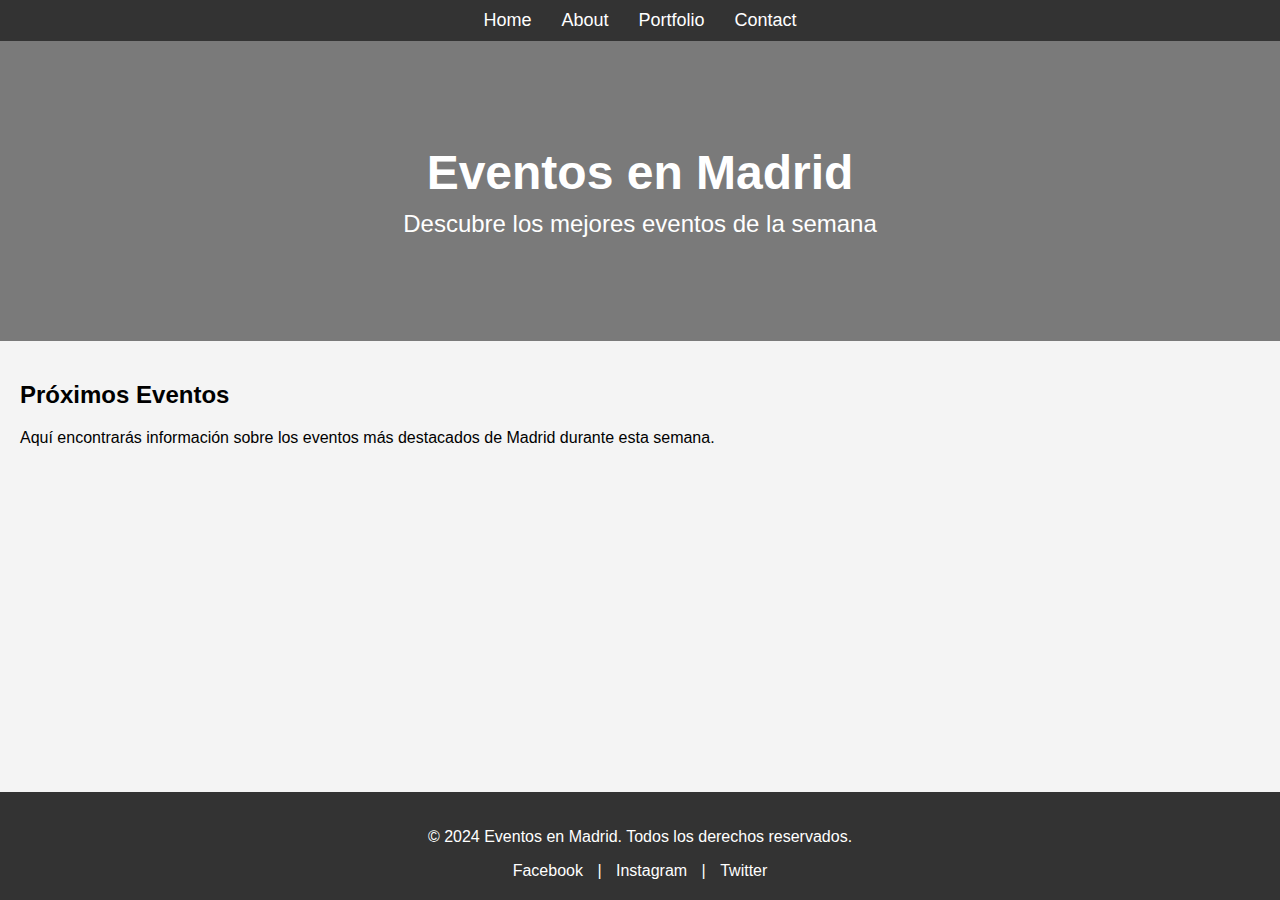
==== index.html @ b4fb20d5 "estructura" ====
<!DOCTYPE html>
<html lang="es">
<head>
    <meta charset="UTF-8">
    <meta name="viewport" content="width=device-width, initial-scale=1.0">
    <title>Eventos en Madrid</title>
    <link rel="stylesheet" href="style.css">
</head>
<body>
    <!-- Menú de navegación -->
    <nav>
        <ul>
            <li><a href="index.html">Home</a></li>
            <li><a href="about.html">About</a></li>
            <li><a href="portfolio.html">Portfolio</a></li>
            <li><a href="contact.html">Contact</a></li>
        </ul>
    </nav>

    <!-- Encabezado con imagen de fondo -->
    <header class="home-header">
        <div class="overlay">
            <h1>Eventos en Madrid</h1>
            <p>Descubre los mejores eventos de la semana</p>
        </div>
    </header>

    <!-- Contenido específico de la Home -->
    <main>
        <section>
            <h2>Próximos Eventos</h2>
            <p>Aquí encontrarás información sobre los eventos más destacados de Madrid durante esta semana.</p>
        </section>
    </main>

    <!-- Footer común -->
    <footer>
        <p>© 2024 Eventos en Madrid. Todos los derechos reservados.</p>
        <div class="social-links">
            <a href="#">Facebook</a> |
            <a href="#">Instagram</a> |
            <a href="#">Twitter</a>
        </div>
    </footer>
</body>
</html>
---- style.css ----
/* Estilos generales */
body {
    font-family: Arial, sans-serif;
    margin: 0;
    padding: 0;
    background-color: #f4f4f4;
}

nav {
    background-color: #333;
    padding: 10px;
}

nav ul {
    list-style: none;
    padding: 0;
    margin: 0;
    display: flex;
    justify-content: center;
}

nav ul li {
    margin: 0 15px;
}

nav ul li a {
    color: #fff;
    text-decoration: none;
    font-size: 18px;
}

header {
    height: 300px;
    background-size: cover;
    background-position: center;
    position: relative;
}

.overlay {
    background-color: rgba(0, 0, 0, 0.5);
    height: 100%;
    display: flex;
    justify-content: center;
    align-items: center;
    flex-direction: column;
    color: white;
    text-align: center;
}

header h1 {
    font-size: 48px;
    margin: 0;
}

header p {
    font-size: 24px;
    margin: 10px 0 0;
}

main {
    padding: 20px;
}

footer {
    background-color: #333;
    color: white;
    text-align: center;
    padding: 20px 0;
    position: fixed;
    width: 100%;
    bottom: 0;
}

footer .social-links a {
    color: white;
    text-decoration: none;
    margin: 0 10px;
}

/* Estilos específicos de cada header */
.home-header {
    background-image: url('img/madrid.jpg'); /* Cambia por la imagen de fondo que prefieras */
}

.about-header {
    background-image: url('img/about.jpg');
}

.portfolio-header {
    background-image: url('img/portfolio.jpg');
}

.contact-header {
    background-image: url('img/contact.jpg');
}
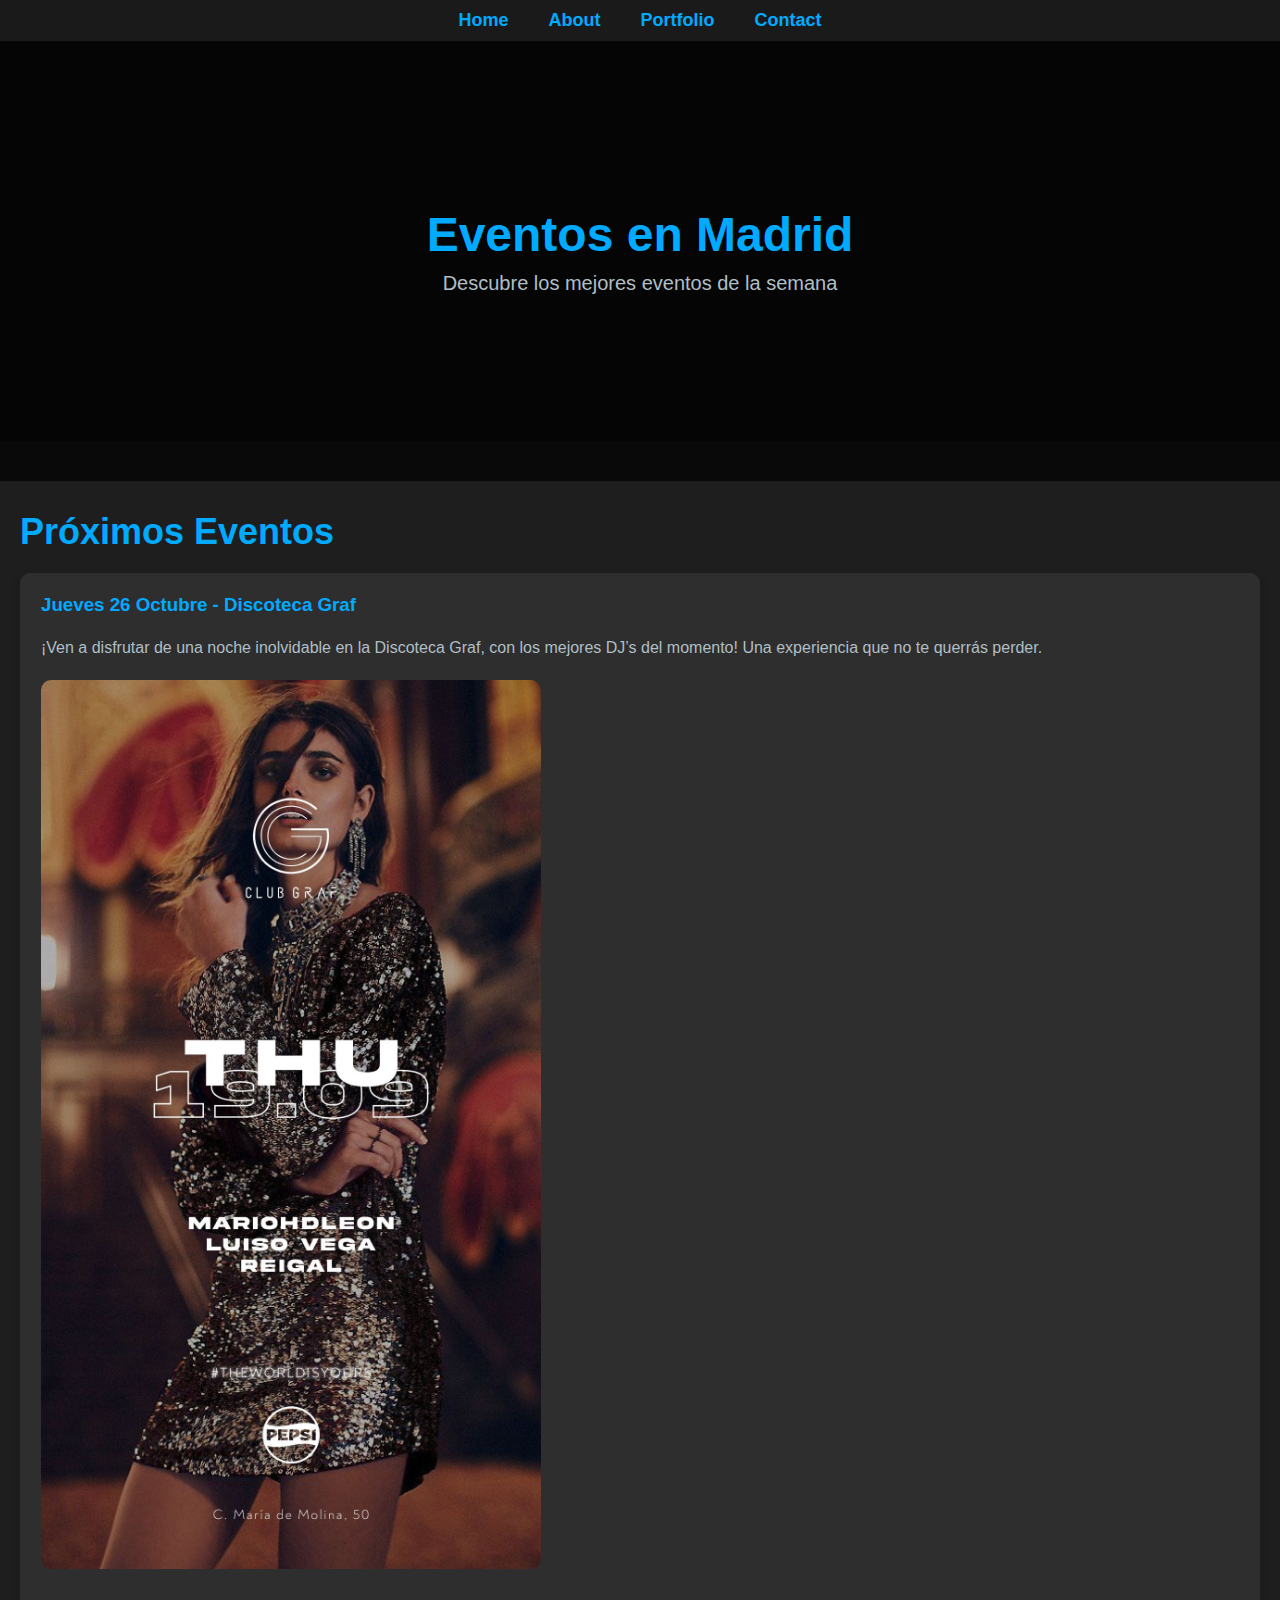
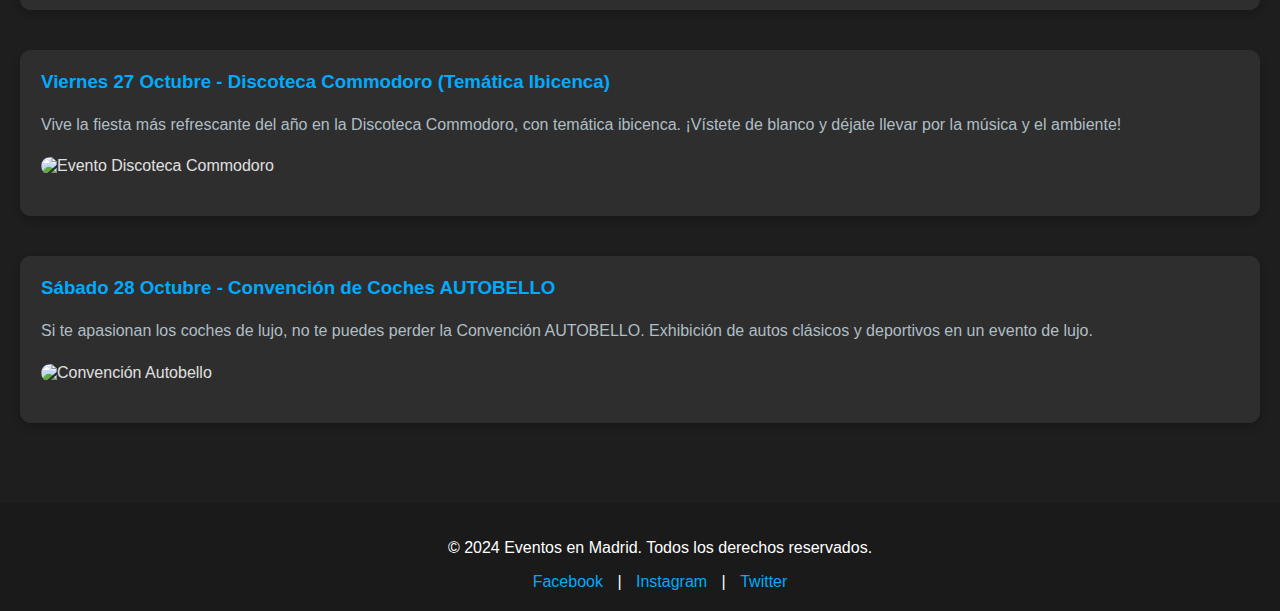
==== commit dca21a1e: "progresoclase" ====
--- a/index.html
+++ b/index.html
@@ -29,7 +29,31 @@
     <main>
         <section>
             <h2>Próximos Eventos</h2>
-            <p>Aquí encontrarás información sobre los eventos más destacados de Madrid durante esta semana.</p>
+            
+            <!-- Evento 1 -->
+            <div class="evento">
+                <h3>Jueves 26 Octubre - Discoteca Graf</h3>
+                <p>¡Ven a disfrutar de una noche inolvidable en la Discoteca Graf, con los mejores DJ’s del momento! Una experiencia que no te querrás perder.</p>
+                <!-- Añadirás una imagen aquí más tarde -->
+                <img src="../imagenes/graf.jpg" alt="Evento Discoteca Graf" class="evento-img">
+            </div>
+
+            <!-- Evento 2 -->
+            <div class="evento">
+                <h3>Viernes 27 Octubre - Discoteca Commodoro (Temática Ibicenca)</h3>
+                <p>Vive la fiesta más refrescante del año en la Discoteca Commodoro, con temática ibicenca. ¡Vístete de blanco y déjate llevar por la música y el ambiente!</p>
+                <!-- Añadirás una imagen aquí más tarde -->
+                <img src="img/commodoro.jpg" alt="Evento Discoteca Commodoro" class="evento-img">
+            </div>
+
+            <!-- Evento 3 -->
+            <div class="evento">
+                <h3>Sábado 28 Octubre - Convención de Coches AUTOBELLO</h3>
+                <p>Si te apasionan los coches de lujo, no te puedes perder la Convención AUTOBELLO. Exhibición de autos clásicos y deportivos en un evento de lujo.</p>
+                <!-- Añadirás una imagen aquí más tarde -->
+                <img src="img/autobello.jpg" alt="Convención Autobello" class="evento-img">
+            </div>
+
         </section>
     </main>
 
--- a/style.css
+++ b/style.css
@@ -1,14 +1,18 @@
-/* Estilos generales */
 body {
-    font-family: Arial, sans-serif;
+    font-family: 'Arial', sans-serif;
     margin: 0;
     padding: 0;
-    background-color: #f4f4f4;
+    background-color: #121212; /* Fondo oscuro global */
+    color: #e0e0e0; /* Texto claro */
 }
 
+/* Navegación */
 nav {
-    background-color: #333;
-    padding: 10px;
+    background-color: #1a1a1a; /* Fondo negro para el menú */
+    padding: 10px 0;
+    position: sticky; /* Mantiene el menú fijo en la parte superior */
+    top: 0;
+    z-index: 1000;
 }
 
 nav ul {
@@ -20,24 +24,31 @@
 }
 
 nav ul li {
-    margin: 0 15px;
+    margin: 0 20px;
 }
 
 nav ul li a {
-    color: #fff;
+    color: #00aaff; /* Color azul claro */
     text-decoration: none;
     font-size: 18px;
+    font-weight: bold;
+    transition: color 0.3s;
 }
 
+nav ul li a:hover {
+    color: #fff; /* Cambia a blanco al pasar el mouse */
+}
+
+/* Encabezado de las páginas con imagen de fondo */
 header {
-    height: 300px;
+    height: 400px;
     background-size: cover;
     background-position: center;
     position: relative;
 }
 
 .overlay {
-    background-color: rgba(0, 0, 0, 0.5);
+    background-color: rgba(0, 0, 0, 0.7); /* Capa oscura sobre la imagen */
     height: 100%;
     display: flex;
     justify-content: center;
@@ -45,51 +56,126 @@
     flex-direction: column;
     color: white;
     text-align: center;
+    padding: 20px;
 }
 
 header h1 {
     font-size: 48px;
     margin: 0;
+    color: #00aaff; /* Azul claro */
 }
 
 header p {
-    font-size: 24px;
-    margin: 10px 0 0;
+    font-size: 20px;
+    margin-top: 10px;
+    color: #b0bec5; /* Gris claro */
 }
 
+/* Estilos para el contenido */
 main {
-    padding: 20px;
+    padding: 40px 20px;
+    background-color: #1e1e1e; /* Fondo gris oscuro */
 }
 
+main h2 {
+    font-size: 36px;
+    color: #00aaff;
+    margin-bottom: 20px;
+}
+
+main p {
+    font-size: 18px;
+    color: #e0e0e0;
+    line-height: 1.6;
+}
+
+/* Estilos para los eventos */
+.evento {
+    margin-bottom: 40px;
+    padding: 20px;
+    border: 1px solid #2e2e2e;
+    background-color: #2e2e2e; /* Fondo gris oscuro para cada evento */
+    border-radius: 10px;
+    box-shadow: 0 4px 8px rgba(0, 0, 0, 0.2);
+    transition: transform 0.3s;
+}
+
+.evento:hover {
+    transform: translateY(-10px); /* Efecto de elevación al pasar el mouse */
+}
+
+.evento h3 {
+    margin-top: 0;
+    color: #00aaff;
+}
+
+.evento p {
+    font-size: 16px;
+    color: #b0bec5; /* Gris claro */
+}
+
+.evento-img {
+    width: 100%;
+    height: auto;
+    max-width: 500px;
+    display: block;
+    margin: 20px 0;
+    border-radius: 10px;
+}
+
+/* Footer */
 footer {
-    background-color: #333;
+    background-color: #1a1a1a;
     color: white;
     text-align: center;
-    padding: 20px 0;
-    position: fixed;
+    padding: 20px;
+    position: relative;
     width: 100%;
     bottom: 0;
 }
 
 footer .social-links a {
-    color: white;
+    color: #00aaff;
     text-decoration: none;
     margin: 0 10px;
 }
 
-/* Estilos específicos de cada header */
+footer .social-links a:hover {
+    color: #fff; /* Blanco al pasar el mouse */
+}
+
+/* Imágenes de fondo específicas para cada página */
 .home-header {
-    background-image: url('img/madrid.jpg'); /* Cambia por la imagen de fondo que prefieras */
+    background-image: url('img/madrid-night.jpg'); /* Imagen de fondo para Home */
 }
 
 .about-header {
-    background-image: url('img/about.jpg');
+    background-image: url('../imagenes/socialmedia.jpg'); /* Imagen de fondo para About */
 }
 
 .portfolio-header {
-    background-image: url('img/portfolio.jpg');
+    background-image: url('../imagenes/disco.jpg'); /* Imagen de fondo para Portfolio */
 }
 
 .contact-header {
-    background-image: url('img/contact.jpg');
+    background-image: url('img/madrid-contact.jpg'); /* Imagen de fondo para Contact */
 }
+
+/* Estilos responsivos para móviles */
+@media (max-width: 768px) {
+    header h1 {
+        font-size: 36px;
+    }
+
+    header p {
+        font-size: 18px;
+    }
+
+    nav ul li {
+        margin: 0 10px;
+    }
+
+    main {
+        padding: 20px 10px;
+    }
+}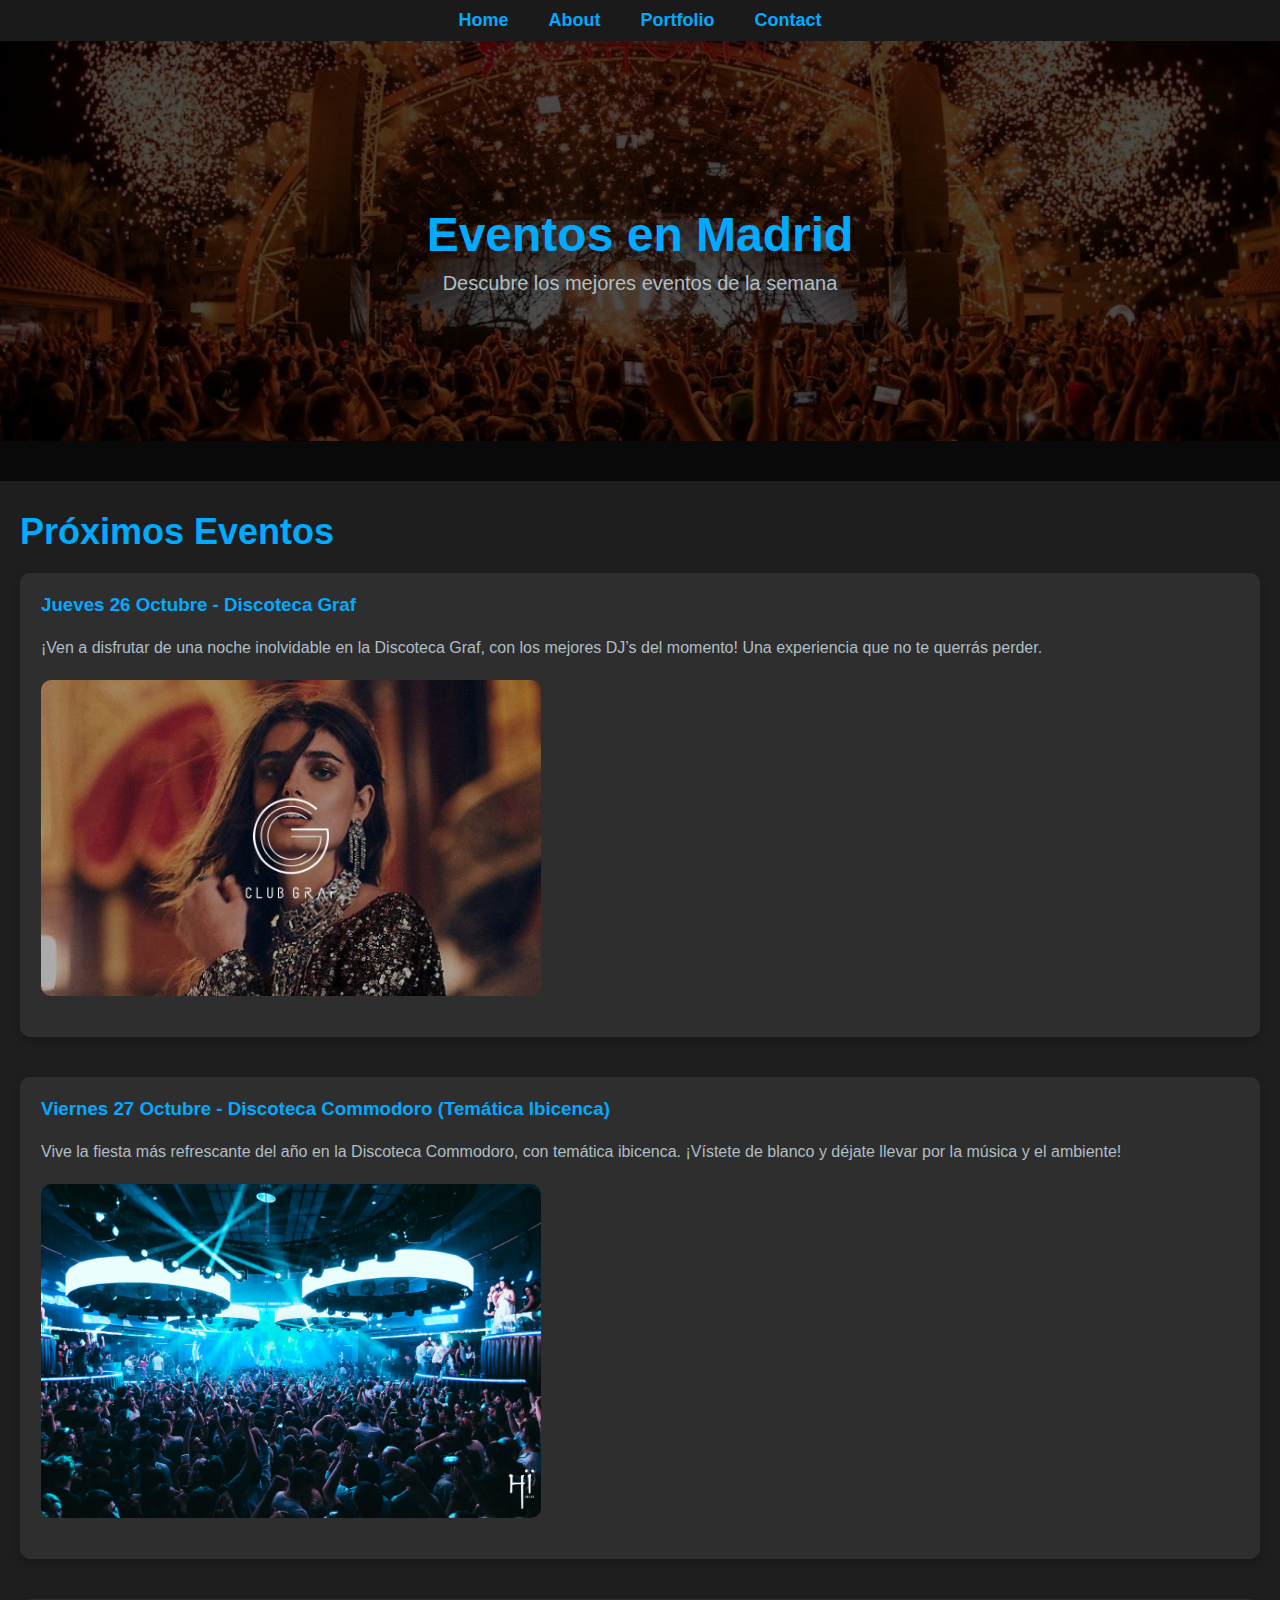
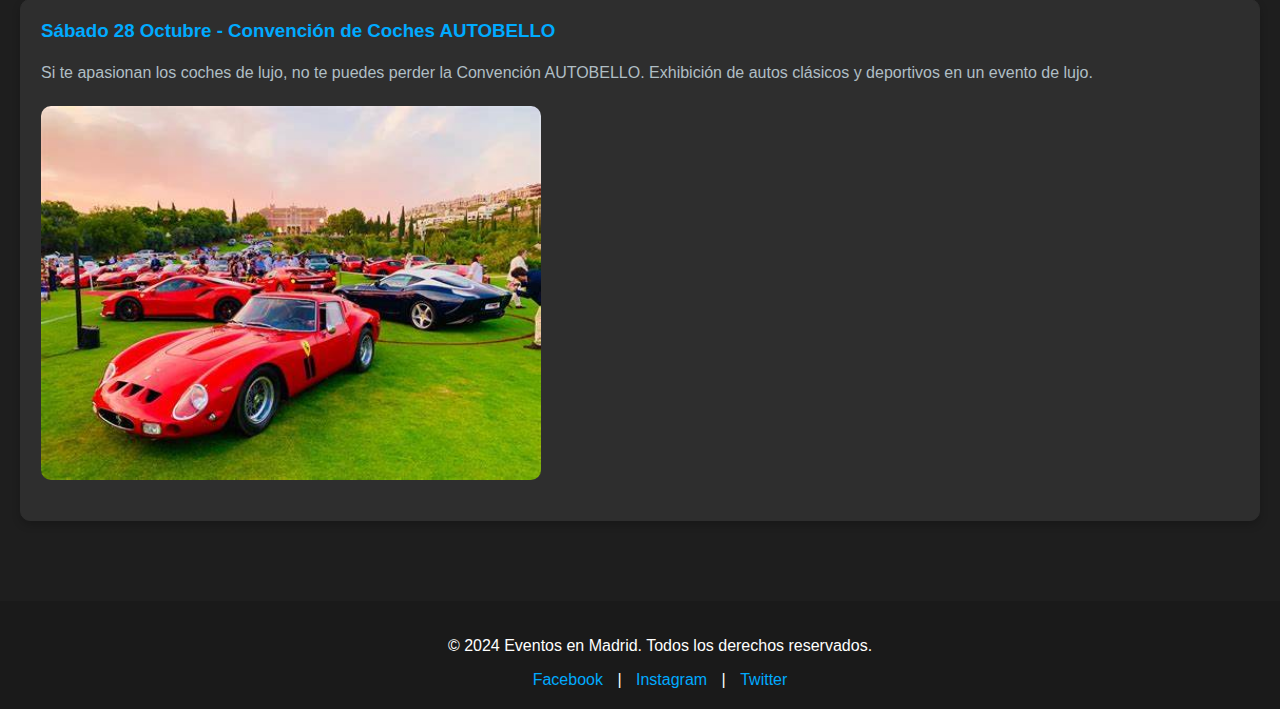
==== commit 6b521f63: "g" ====
--- a/index.html
+++ b/index.html
@@ -7,7 +7,7 @@
     <link rel="stylesheet" href="style.css">
 </head>
 <body>
-    <!-- Menú de navegación -->
+    
     <nav>
         <ul>
             <li><a href="index.html">Home</a></li>
@@ -17,7 +17,7 @@
         </ul>
     </nav>
 
-    <!-- Encabezado con imagen de fondo -->
+    
     <header class="home-header">
         <div class="overlay">
             <h1>Eventos en Madrid</h1>
@@ -25,45 +25,45 @@
         </div>
     </header>
 
-    <!-- Contenido específico de la Home -->
+    
     <main>
         <section>
             <h2>Próximos Eventos</h2>
             
-            <!-- Evento 1 -->
+            
             <div class="evento">
                 <h3>Jueves 26 Octubre - Discoteca Graf</h3>
                 <p>¡Ven a disfrutar de una noche inolvidable en la Discoteca Graf, con los mejores DJ’s del momento! Una experiencia que no te querrás perder.</p>
-                <!-- Añadirás una imagen aquí más tarde -->
+                
                 <img src="../imagenes/graf.jpg" alt="Evento Discoteca Graf" class="evento-img">
             </div>
 
-            <!-- Evento 2 -->
+            
             <div class="evento">
                 <h3>Viernes 27 Octubre - Discoteca Commodoro (Temática Ibicenca)</h3>
                 <p>Vive la fiesta más refrescante del año en la Discoteca Commodoro, con temática ibicenca. ¡Vístete de blanco y déjate llevar por la música y el ambiente!</p>
-                <!-- Añadirás una imagen aquí más tarde -->
-                <img src="img/commodoro.jpg" alt="Evento Discoteca Commodoro" class="evento-img">
+                
+                <img src="../imagenes/ibicenca.jpeg" alt="Evento Discoteca Commodoro" class="evento-img">
             </div>
 
-            <!-- Evento 3 -->
+            
             <div class="evento">
                 <h3>Sábado 28 Octubre - Convención de Coches AUTOBELLO</h3>
                 <p>Si te apasionan los coches de lujo, no te puedes perder la Convención AUTOBELLO. Exhibición de autos clásicos y deportivos en un evento de lujo.</p>
-                <!-- Añadirás una imagen aquí más tarde -->
-                <img src="img/autobello.jpg" alt="Convención Autobello" class="evento-img">
+                
+                <img src="../imagenes/autobello.jpeg" alt="Convención Autobello" class="evento-img">
             </div>
 
         </section>
     </main>
 
-    <!-- Footer común -->
+    
     <footer>
         <p>© 2024 Eventos en Madrid. Todos los derechos reservados.</p>
         <div class="social-links">
-            <a href="#">Facebook</a> |
-            <a href="#">Instagram</a> |
-            <a href="#">Twitter</a>
+            <a href="https://www.facebook.com" target="_blank">Facebook</a> |
+            <a href="https://www.instagram.com" target="_blank">Instagram</a> |
+            <a href="https://www.twitter.com" target="_blank">Twitter</a>
         </div>
     </footer>
 </body>
--- a/style.css
+++ b/style.css
@@ -2,15 +2,15 @@
     font-family: 'Arial', sans-serif;
     margin: 0;
     padding: 0;
-    background-color: #121212; /* Fondo oscuro global */
-    color: #e0e0e0; /* Texto claro */
+    background-color: #121212; 
+    color: #e0e0e0; 
 }
 
-/* Navegación */
+
 nav {
-    background-color: #1a1a1a; /* Fondo negro para el menú */
+    background-color: #1a1a1a; 
     padding: 10px 0;
-    position: sticky; /* Mantiene el menú fijo en la parte superior */
+    position: sticky; 
     top: 0;
     z-index: 1000;
 }
@@ -28,7 +28,7 @@
 }
 
 nav ul li a {
-    color: #00aaff; /* Color azul claro */
+    color: #00aaff; 
     text-decoration: none;
     font-size: 18px;
     font-weight: bold;
@@ -36,10 +36,10 @@
 }
 
 nav ul li a:hover {
-    color: #fff; /* Cambia a blanco al pasar el mouse */
+    color: #fff; 
 }
 
-/* Encabezado de las páginas con imagen de fondo */
+
 header {
     height: 400px;
     background-size: cover;
@@ -48,7 +48,7 @@
 }
 
 .overlay {
-    background-color: rgba(0, 0, 0, 0.7); /* Capa oscura sobre la imagen */
+    background-color: rgba(0, 0, 0, 0.7); 
     height: 100%;
     display: flex;
     justify-content: center;
@@ -62,19 +62,19 @@
 header h1 {
     font-size: 48px;
     margin: 0;
-    color: #00aaff; /* Azul claro */
+    color: #00aaff; 
 }
 
 header p {
     font-size: 20px;
     margin-top: 10px;
-    color: #b0bec5; /* Gris claro */
+    color: #b0bec5; 
 }
 
-/* Estilos para el contenido */
+
 main {
     padding: 40px 20px;
-    background-color: #1e1e1e; /* Fondo gris oscuro */
+    background-color: #1e1e1e; 
 }
 
 main h2 {
@@ -89,19 +89,19 @@
     line-height: 1.6;
 }
 
-/* Estilos para los eventos */
+
 .evento {
     margin-bottom: 40px;
     padding: 20px;
     border: 1px solid #2e2e2e;
-    background-color: #2e2e2e; /* Fondo gris oscuro para cada evento */
+    background-color: #2e2e2e; 
     border-radius: 10px;
     box-shadow: 0 4px 8px rgba(0, 0, 0, 0.2);
     transition: transform 0.3s;
 }
 
 .evento:hover {
-    transform: translateY(-10px); /* Efecto de elevación al pasar el mouse */
+    transform: translateY(-10px); 
 }
 
 .evento h3 {
@@ -111,7 +111,7 @@
 
 .evento p {
     font-size: 16px;
-    color: #b0bec5; /* Gris claro */
+    color: #b0bec5; 
 }
 
 .evento-img {
@@ -123,7 +123,7 @@
     border-radius: 10px;
 }
 
-/* Footer */
+
 footer {
     background-color: #1a1a1a;
     color: white;
@@ -141,27 +141,27 @@
 }
 
 footer .social-links a:hover {
-    color: #fff; /* Blanco al pasar el mouse */
+    color: #fff; 
 }
 
-/* Imágenes de fondo específicas para cada página */
+
 .home-header {
-    background-image: url('img/madrid-night.jpg'); /* Imagen de fondo para Home */
+    background-image: url('../imagenes/fiesta.jpg'); 
 }
 
 .about-header {
-    background-image: url('../imagenes/socialmedia.jpg'); /* Imagen de fondo para About */
+    background-image: url('../imagenes/vive.jpg'); 
 }
 
 .portfolio-header {
-    background-image: url('../imagenes/disco.jpg'); /* Imagen de fondo para Portfolio */
+    background-image: url('../imagenes/disco.jpg'); 
 }
 
 .contact-header {
-    background-image: url('img/madrid-contact.jpg'); /* Imagen de fondo para Contact */
+    background-image: url('../imagenes/socialmedia.jpg'); 
 }
 
-/* Estilos responsivos para móviles */
+
 @media (max-width: 768px) {
     header h1 {
         font-size: 36px;
